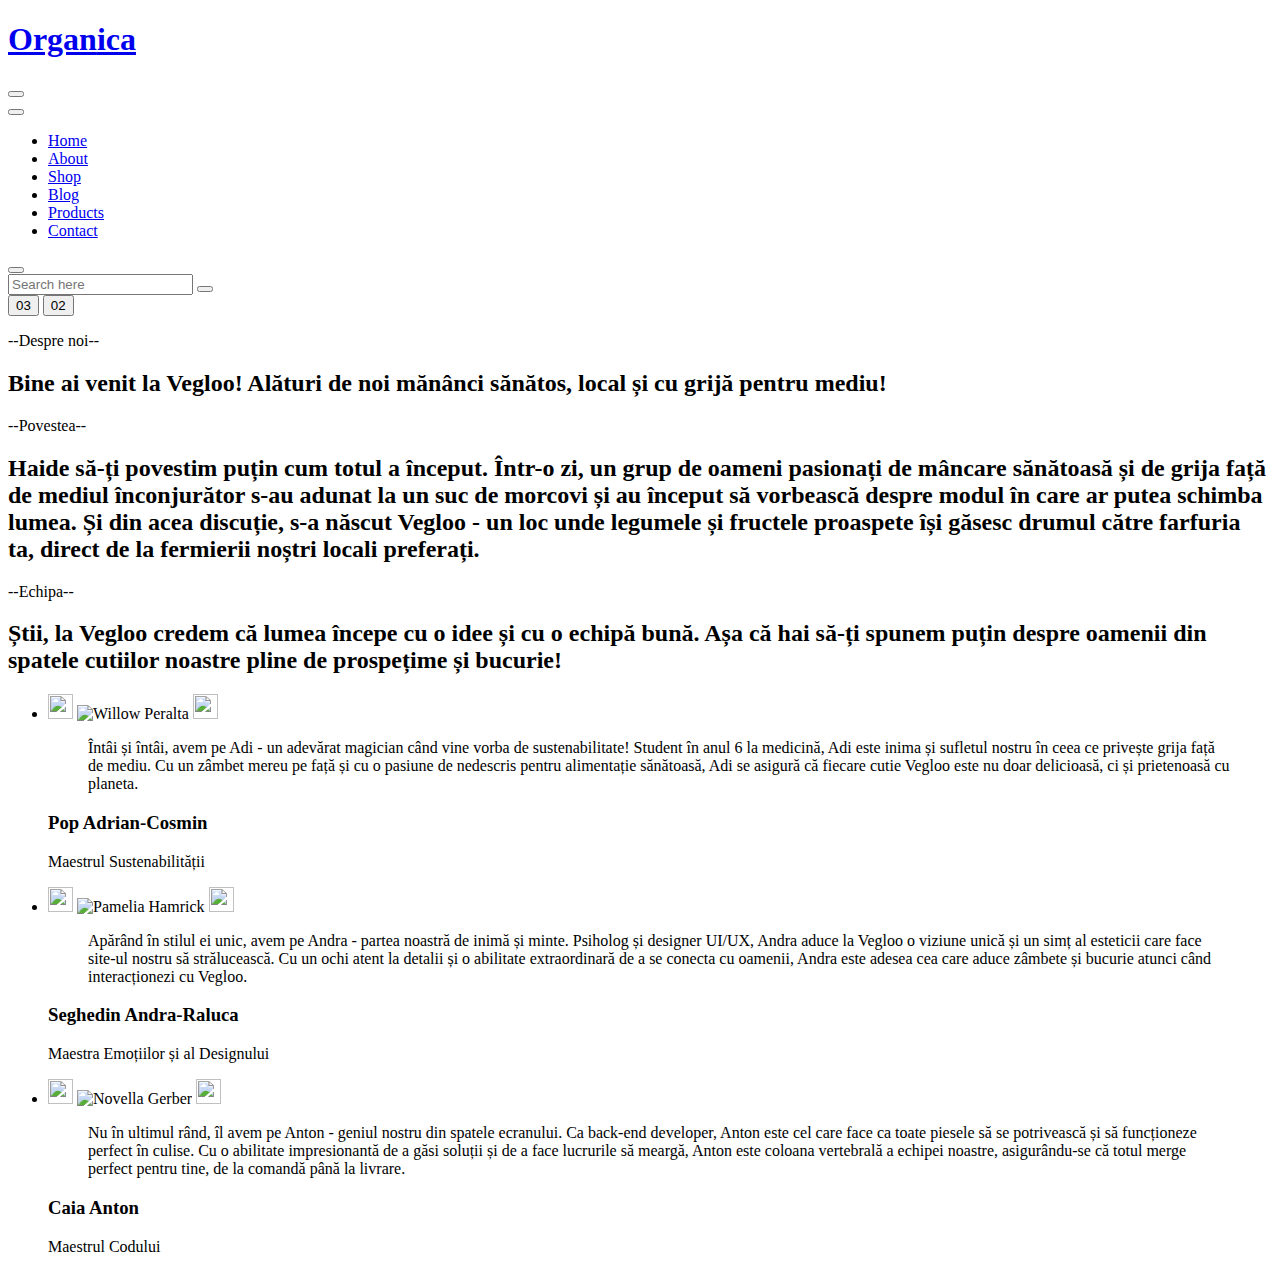
==== about.html @ 93d00fba "as" ====
<!DOCTYPE html>
<html lang="en">

<head>
    <meta charset="UTF-8">
    <meta http-equiv="X-UA-Compatible" content="IE=edge">
    <meta name="viewport" content="width=device-width, initial-scale=1.0">
    <title>Vegloo - Quality organic fruit & vegetables.</title>

    <!--
      - favicon
    -->
    <link rel="shortcut icon" href="./favicon.svg" type="image/svg+xml">

    <!--
      - custom css link
    -->
    <link rel="stylesheet" href="./assets/css/main.css">
    <link rel="stylesheet" href="./assets/css/home.css">

    <!--
      - google font link
    -->
    <link rel="preconnect" href="https://fonts.googleapis.com">
    <link rel="preconnect" href="https://fonts.gstatic.com" crossorigin>
    <link
            href="https://fonts.googleapis.com/css2?family=Playfair+Display:ital,wght@0,400;0,700;1,400;1,700&family=Roboto:wght@400;500;700&display=swap"
            rel="stylesheet">
</head>

<body id="top">

<!--
  - #HEADER
-->

<header class="header" data-header>

    <div class="nav-wrapper">
        <div class="container">

            <h1 class="h1">
                <a href="./index.html" class="logo">Organ<span class="span">ica</span></a>
            </h1>

            <button class="nav-open-btn" aria-label="Open Menu" data-nav-open-btn>
                <ion-icon name="menu-outline"></ion-icon>
            </button>

            <nav class="navbar" data-navbar>

                <button class="nav-close-btn" aria-label="Close Menu" data-nav-close-btn>
                    <ion-icon name="close-outline"></ion-icon>
                </button>

                <ul class="navbar-list">

                    <li>
                        <a href="./index.html" class="navbar-link">Home</a>
                    </li>

                    <li>
                        <a href="./about.html" class="navbar-link">About</a>
                    </li>

                    <li>
                        <a href="./shop.html" class="navbar-link">Shop</a>
                    </li>

                    <li>
                        <a href="./blog.html" class="navbar-link">Blog</a>
                    </li>

                    <li>
                        <a href="./shop.html" class="navbar-link">Products</a>
                    </li>

                    <li>
                        <a href="./contact.html" class="navbar-link">Contact</a>
                    </li>

                </ul>

            </nav>

            <div class="header-action">

                <div class="search-wrapper" data-search-wrapper>

                    <button class="header-action-btn" aria-label="Toggle search" data-search-btn>
                        <ion-icon name="search-outline" class="search-icon"></ion-icon>
                        <ion-icon name="close-outline" class="close-icon"></ion-icon>
                    </button>

                    <div class="input-wrapper">
                        <input type="search" name="search" placeholder="Search here" class="search-input">

                        <button class="search-submit" aria-label="Submit search">
                            <ion-icon name="search-outline"></ion-icon>
                        </button>
                    </div>

                </div>

                <button class="header-action-btn" aria-label="Open whishlist" data-panel-btn="whishlist">
                    <ion-icon name="heart-outline"></ion-icon>

                    <data class="btn-badge" value="3">03</data>
                </button>

                <button class="header-action-btn" aria-label="Open shopping cart" data-panel-btn="cart">
                    <ion-icon name="basket-outline"></ion-icon>

                    <data class="btn-badge" value="2">02</data>
                </button>

            </div>

        </div>
    </div>

</header>

<p class="section-subtitle"> --Despre noi-- </p>

<h2 class="h3 section-title">Bine ai venit la Vegloo! Alături de noi mănânci sănătos, local și cu grijă pentru mediu!</h2>


<p class="section-subtitle"> --Povestea-- </p>

<h2 class="h3 section-title">Haide să-ți povestim puțin cum totul a început. Într-o zi, un grup de oameni pasionați de mâncare sănătoasă și de grija față de mediul înconjurător s-au adunat la un suc de
    morcovi și au început să vorbească despre modul în care ar putea schimba lumea. Și din acea discuție, s-a născut Vegloo - un loc unde legumele și fructele proaspete își
    găsesc drumul către farfuria ta, direct de la fermierii noștri locali preferați.
</h2>


<p class="section-subtitle"> --Echipa-- </p>

<h2 class="h3 section-title">Știi, la Vegloo credem că lumea începe cu o idee și cu o echipă bună. Așa că hai să-ți spunem puțin despre oamenii din spatele cutiilor noastre pline de prospețime și
    bucurie!
</h2>

<section class="section testimonials">
    <div class="container">

        <ul class="has-scrollbar">

            <li class="testi-item">
                <div class="testi-card">

                    <div class="card-header">

                        <img src="./assets/images/quote-left.png" width="25" height="25" aria-hidden="true" alt="">

                        <img src="./assets/images/testimonial-1.jpg" width="90" height="90" loading="lazy"
                             alt="Willow Peralta" class="card-avatar">

                        <img src="./assets/images/quote-right.png" width="25" height="25" aria-hidden="true" alt="">

                    </div>

                    <div class="rating-wrapper">
                        <ion-icon name="star"></ion-icon>
                        <ion-icon name="star"></ion-icon>
                        <ion-icon name="star"></ion-icon>
                        <ion-icon name="star"></ion-icon>
                        <ion-icon name="star"></ion-icon>
                    </div>

                    <blockquote class="card-text">
                        Întâi și întâi, avem pe Adi - un adevărat magician când vine vorba de sustenabilitate! Student în anul 6 la medicină, Adi este inima și sufletul nostru în ceea ce privește grija
                        față de mediu. Cu un zâmbet mereu pe față și cu o pasiune de nedescris pentru alimentație sănătoasă, Adi se asigură că fiecare cutie Vegloo este nu doar delicioasă, ci și
                        prietenoasă cu planeta.
                    </blockquote>

                    <h3 class="card-title">Pop Adrian-Cosmin</h3>

                    <p class="card-subtitle">Maestrul Sustenabilității</p>

                </div>
            </li>

            <li class="testi-item">
                <div class="testi-card">

                    <div class="card-header">

                        <img src="./assets/images/quote-left.png" width="25" height="25" aria-hidden="true" alt="">

                        <img src="./assets/images/testimonial-2.jpg" width="90" height="90" loading="lazy"
                             alt="Pamelia Hamrick" class="card-avatar">

                        <img src="./assets/images/quote-right.png" width="25" height="25" aria-hidden="true" alt="">

                    </div>

                    <div class="rating-wrapper">
                        <ion-icon name="star"></ion-icon>
                        <ion-icon name="star"></ion-icon>
                        <ion-icon name="star"></ion-icon>
                        <ion-icon name="star"></ion-icon>
                        <ion-icon name="star"></ion-icon>
                    </div>

                    <blockquote class="card-text">
                        Apărând în stilul ei unic, avem pe Andra - partea noastră de inimă și minte. Psiholog și designer UI/UX, Andra aduce la Vegloo o viziune unică și un simț al esteticii care face
                        site-ul nostru să strălucească. Cu un ochi atent la detalii și o abilitate extraordinară de a se conecta cu oamenii, Andra este adesea cea care aduce zâmbete și bucurie atunci
                        când interacționezi cu Vegloo.
                    </blockquote>

                    <h3 class="card-title">Seghedin Andra-Raluca</h3>

                    <p class="card-subtitle">Maestra Emoțiilor și al Designului</p>

                </div>
            </li>

            <li class="testi-item">
                <div class="testi-card">

                    <div class="card-header">

                        <img src="./assets/images/quote-left.png" width="25" height="25" aria-hidden="true" alt="">

                        <img src="./assets/images/testimonial-3.jpg" width="90" height="90" loading="lazy"
                             alt="Novella Gerber" class="card-avatar">

                        <img src="./assets/images/quote-right.png" width="25" height="25" aria-hidden="true" alt="">

                    </div>

                    <div class="rating-wrapper">
                        <ion-icon name="star"></ion-icon>
                        <ion-icon name="star"></ion-icon>
                        <ion-icon name="star"></ion-icon>
                        <ion-icon name="star"></ion-icon>
                        <ion-icon name="star"></ion-icon>
                    </div>

                    <blockquote class="card-text">
                        Nu în ultimul rând, îl avem pe Anton - geniul nostru din spatele ecranului. Ca back-end developer, Anton este cel care face ca toate piesele să se potrivească și să funcționeze
                        perfect în culise. Cu o abilitate impresionantă de a găsi soluții și de a face lucrurile să meargă, Anton este coloana vertebrală a echipei noastre, asigurându-se că totul merge
                        perfect pentru tine, de la comandă până la livrare.
                    </blockquote>

                    <h3 class="card-title">Caia Anton</h3>

                    <p class="card-subtitle">Maestrul Codului</p>

                </div>
            </li>

        </ul>

    </div>
</section>

</body>

</html>
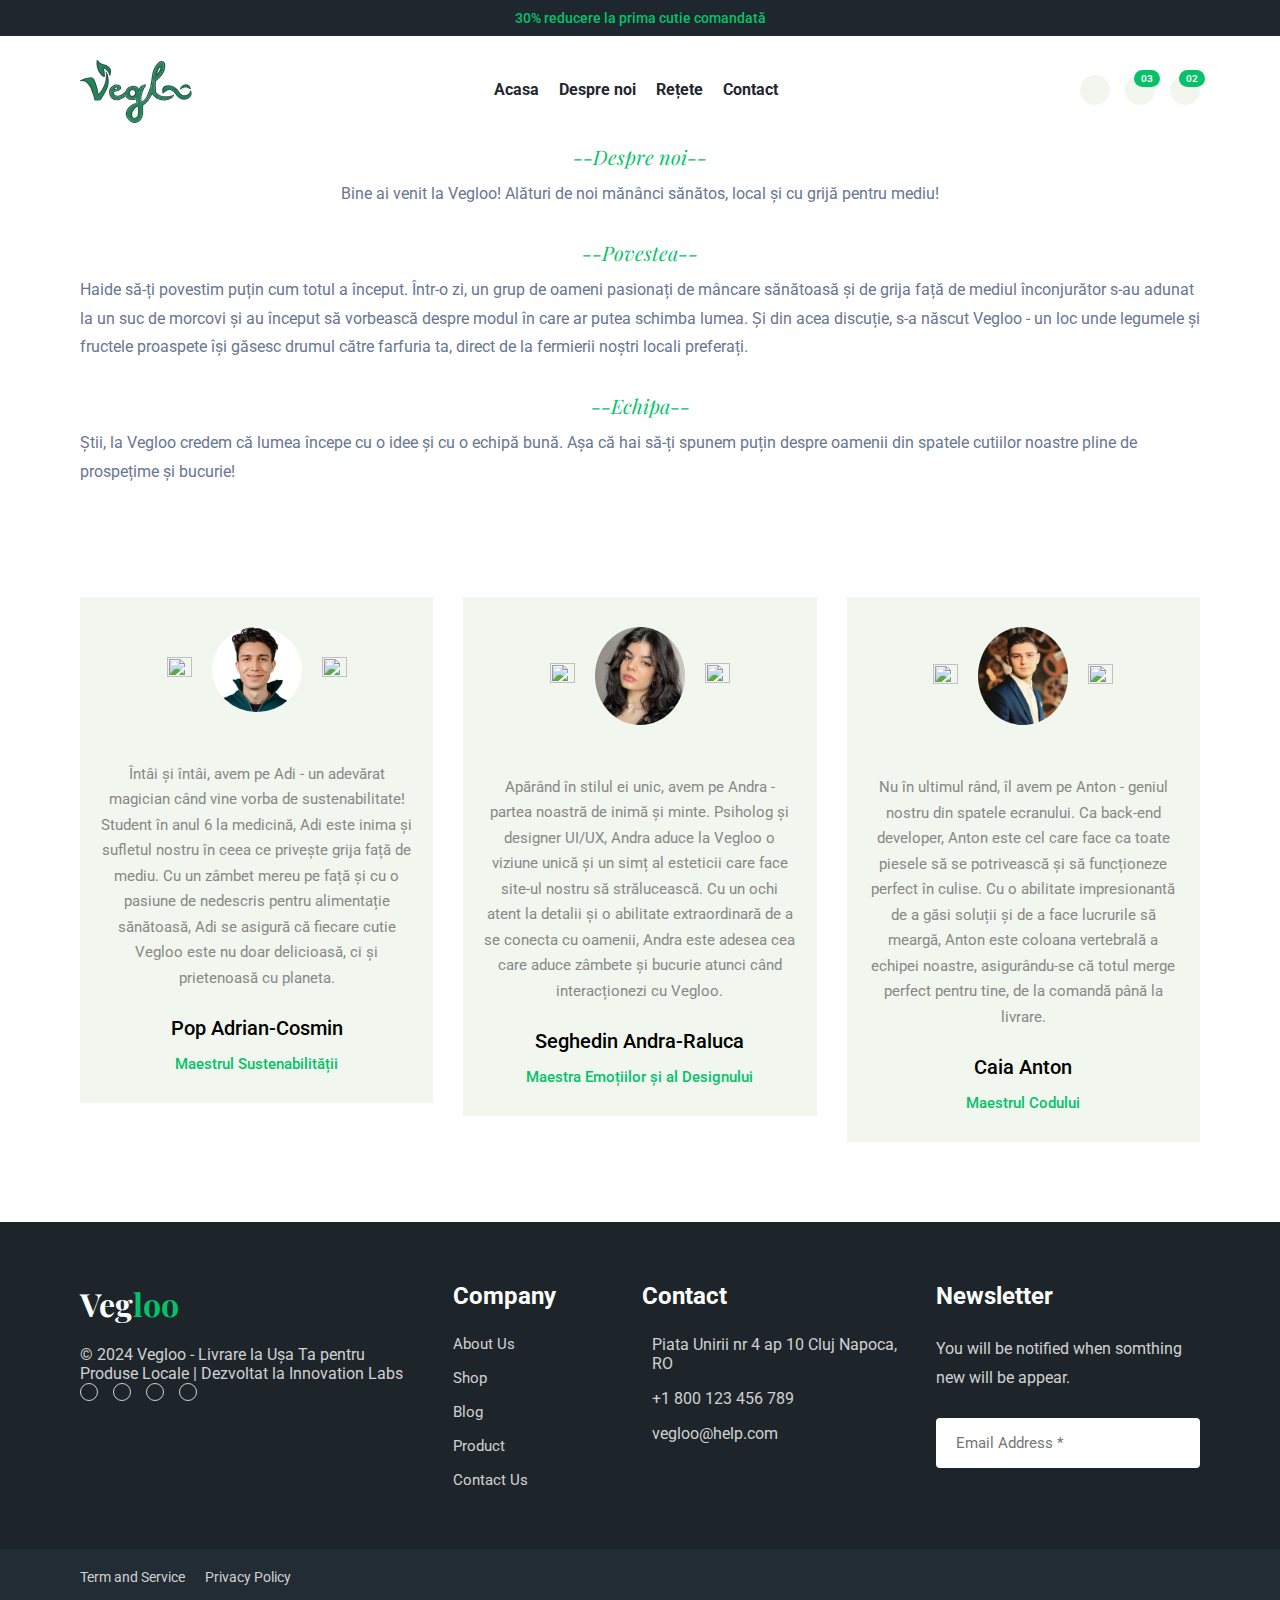
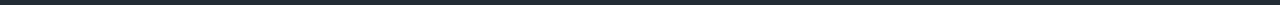
==== commit aad58c83: "as" ====
--- a/about.html
+++ b/about.html
@@ -17,6 +17,8 @@
     -->
     <link rel="stylesheet" href="./assets/css/main.css">
     <link rel="stylesheet" href="./assets/css/home.css">
+    <link rel="stylesheet" href="./assets/css/about.css">
+
 
     <!--
       - google font link
@@ -35,12 +37,19 @@
 -->
 
 <header class="header" data-header>
+    <div class="top-bar">
+        <div class="container">
+          <p>30% reducere la prima cutie comandată</p>
+        </div>
+    </div>
 
     <div class="nav-wrapper">
         <div class="container">
 
             <h1 class="h1">
-                <a href="./index.html" class="logo">Organ<span class="span">ica</span></a>
+                <a href="./index.html" class="logo">
+                  <img src="assets/images/logo.svg" alt="logo">
+                </a>
             </h1>
 
             <button class="nav-open-btn" aria-label="Open Menu" data-nav-open-btn>
@@ -56,23 +65,15 @@
                 <ul class="navbar-list">
 
                     <li>
-                        <a href="./index.html" class="navbar-link">Home</a>
+                        <a href="./index.html" class="navbar-link">Acasa</a>
                     </li>
 
                     <li>
-                        <a href="./about.html" class="navbar-link">About</a>
+                        <a href="./about.html" class="navbar-link">Despre noi</a>
                     </li>
 
                     <li>
-                        <a href="./shop.html" class="navbar-link">Shop</a>
-                    </li>
-
-                    <li>
-                        <a href="./blog.html" class="navbar-link">Blog</a>
-                    </li>
-
-                    <li>
-                        <a href="./shop.html" class="navbar-link">Products</a>
+                        <a href="./blog.html" class="navbar-link">Rețete</a>
                     </li>
 
                     <li>
@@ -120,25 +121,27 @@
     </div>
 
 </header>
-
-<p class="section-subtitle"> --Despre noi-- </p>
-
-<h2 class="h3 section-title">Bine ai venit la Vegloo! Alături de noi mănânci sănătos, local și cu grijă pentru mediu!</h2>
-
-
-<p class="section-subtitle"> --Povestea-- </p>
-
-<h2 class="h3 section-title">Haide să-ți povestim puțin cum totul a început. Într-o zi, un grup de oameni pasionați de mâncare sănătoasă și de grija față de mediul înconjurător s-au adunat la un suc de
-    morcovi și au început să vorbească despre modul în care ar putea schimba lumea. Și din acea discuție, s-a născut Vegloo - un loc unde legumele și fructele proaspete își
-    găsesc drumul către farfuria ta, direct de la fermierii noștri locali preferați.
-</h2>
-
-
-<p class="section-subtitle"> --Echipa-- </p>
-
-<h2 class="h3 section-title">Știi, la Vegloo credem că lumea începe cu o idee și cu o echipă bună. Așa că hai să-ți spunem puțin despre oamenii din spatele cutiilor noastre pline de prospețime și
-    bucurie!
-</h2>
+<div class="container">
+    <p class="section-subtitle"> --Despre noi-- </p>
+    <div class="section-container">
+    <p class="description-text">Bine ai venit la Vegloo! Alături de noi mănânci sănătos, local și cu grijă pentru mediu!</p>
+    </div>
+
+    <p class="section-subtitle"> --Povestea-- </p>
+    <div class="section-container">
+    <p class="description-text">Haide să-ți povestim puțin cum totul a început. Într-o zi, un grup de oameni pasionați de mâncare sănătoasă și de grija față de mediul înconjurător s-au adunat la un suc de
+        morcovi și au început să vorbească despre modul în care ar putea schimba lumea. Și din acea discuție, s-a născut Vegloo - un loc unde legumele și fructele proaspete își
+        găsesc drumul către farfuria ta, direct de la fermierii noștri locali preferați.
+    </p>
+    </div>
+
+    <p class="section-subtitle"> --Echipa-- </p>
+    <div class="section-container">
+    <p class="description-text">Știi, la Vegloo credem că lumea începe cu o idee și cu o echipă bună. Așa că hai să-ți spunem puțin despre oamenii din spatele cutiilor noastre pline de prospețime și
+        bucurie!
+    </p>
+    </div>
+</div>
 
 <section class="section testimonials">
     <div class="container">
@@ -152,7 +155,7 @@
 
                         <img src="./assets/images/quote-left.png" width="25" height="25" aria-hidden="true" alt="">
 
-                        <img src="./assets/images/testimonial-1.jpg" width="90" height="90" loading="lazy"
+                        <img src="./assets/images/adi.png" width="90" height="90" loading="lazy"
                              alt="Willow Peralta" class="card-avatar">
 
                         <img src="./assets/images/quote-right.png" width="25" height="25" aria-hidden="true" alt="">
@@ -187,7 +190,7 @@
 
                         <img src="./assets/images/quote-left.png" width="25" height="25" aria-hidden="true" alt="">
 
-                        <img src="./assets/images/testimonial-2.jpg" width="90" height="90" loading="lazy"
+                        <img src="./assets/images/andra.png" width="90" height="90" loading="lazy"
                              alt="Pamelia Hamrick" class="card-avatar">
 
                         <img src="./assets/images/quote-right.png" width="25" height="25" aria-hidden="true" alt="">
@@ -222,7 +225,7 @@
 
                         <img src="./assets/images/quote-left.png" width="25" height="25" aria-hidden="true" alt="">
 
-                        <img src="./assets/images/testimonial-3.jpg" width="90" height="90" loading="lazy"
+                        <img src="./assets/images/toni.png" width="90" height="90" loading="lazy"
                              alt="Novella Gerber" class="card-avatar">
 
                         <img src="./assets/images/quote-right.png" width="25" height="25" aria-hidden="true" alt="">
@@ -256,5 +259,150 @@
 </section>
 
 </body>
+<footer class="footer">
+
+    <div class="footer-top">
+      <div class="container">
+
+        <div class="footer-brand">
+
+          <a href="./index.html" class="logo">Veg<span class="span">loo</span></a>
+
+          <p class="footer-text">
+            <p>&copy; 2024 Vegloo - Livrare la Ușa Ta pentru Produse Locale | Dezvoltat la Innovation Labs</p>
+          </p>
+
+          <ul class="social-list">
+
+            <li>
+              <a href="#" class="social-link">
+                <ion-icon name="logo-facebook"></ion-icon>
+              </a>
+            </li>
+
+            <li>
+              <a href="#" class="social-link">
+                <ion-icon name="logo-twitter"></ion-icon>
+              </a>
+            </li>
+
+            <li>
+              <a href="#" class="social-link">
+                <ion-icon name="logo-skype"></ion-icon>
+              </a>
+            </li>
+
+            <li>
+              <a href="#" class="social-link">
+                <ion-icon name="logo-linkedin"></ion-icon>
+              </a>
+            </li>
+
+          </ul>
+
+        </div>
+
+        <ul class="footer-list">
+
+          <li>
+            <p class="footer-list-title">Company</p>
+          </li>
+
+          <li>
+            <a href="./about.html" class="footer-link">About Us</a>
+          </li>
+
+          <li>
+            <a href="./shop.html" class="footer-link">Shop</a>
+          </li>
+
+          <li>
+            <a href="./blog.html" class="footer-link">Blog</a>
+          </li>
+
+          <li>
+            <a href="./shop.html" class="footer-link">Product</a>
+          </li>
+
+          <li>
+            <a href="./contact.html" class="footer-link">Contact Us</a>
+          </li>
+
+        </ul>
+
+        <ul class="footer-list">
+
+          <li>
+            <p class="footer-list-title">Contact</p>
+          </li>
+
+          <li class="footer-item">
+            <div class="contact-icon">
+              <ion-icon name="location-outline"></ion-icon>
+            </div>
+
+            <address class="contact-link">
+              Piata Unirii nr 4 ap 10 Cluj Napoca, RO
+            </address>
+          </li>
+
+          <li class="footer-item">
+            <div class="contact-icon">
+              <ion-icon name="call-outline"></ion-icon>
+            </div>
+
+            <a href="tel:+1800123456789" class="contact-link">+1 800 123 456 789</a>
+          </li>
+
+          <li class="footer-item">
+            <div class="contact-icon">
+              <ion-icon name="mail-outline"></ion-icon>
+            </div>
+
+            <a href="mailto:Vegloo@help.com" class="contact-link">vegloo@help.com</a>
+          </li>
+
+        </ul>
+
+        <div class="footer-list">
+
+          <p class="footer-list-title">Newsletter</p>
+
+          <p class="newsletter-text">
+            You will be notified when somthing new will be appear.
+          </p>
+
+          <form action="" class="footer-form">
+            <input type="email" name="email" placeholder="Email Address *" required class="footer-input">
+
+            <button type="submit" class="footer-form-btn" aria-label="Submit">
+              <ion-icon name="mail-outline"></ion-icon>
+            </button>
+          </form>
+
+        </div>
+
+      </div>
+    </div>
+
+    <div class="footer-bottom">
+      <div class="container">
+
+        <ul class="footer-bottom-list">
+
+          <li>
+            <a href="#" class="footer-bottom-link">Term and Service</a>
+          </li>
+
+          <li>
+            <a href="#" class="footer-bottom-link">Privacy Policy</a>
+          </li>
+
+        </ul>
+
+      </div>
+    </div>
+
+  </footer>
 
 </html>--- a/assets/css/main.css
+++ b/assets/css/main.css
@@ -0,0 +1,1087 @@
+/*-----------------------------------*\
+  #main.css
+\*-----------------------------------*/
+
+/**
+ * copyright 2022 Vegloo
+ */
+
+
+
+
+
+/*-----------------------------------*\
+  #CUSTOM PROPERTY
+\*-----------------------------------*/
+
+:root {
+
+  /**
+   * colors
+   */
+
+  --charleston-green: hsl(206, 20%, 14%);
+  --battleship-gray: hsl(0, 0%, 53%);
+  --shamrock-green: hsl(152, 95%, 31%);
+  --russian-violet: hsl(245, 97%, 13%);
+  --yellow-orange: hsl(36, 100%, 50%);
+  --green-pigment: hsl(152, 95%, 33%);
+  --roman-silver: hsl(223, 6%, 55%);
+  --sonic-silver: hsl(0, 0%, 45%);
+  --eerie-black: hsl(210, 11%, 15%);
+  --space-cadet: hsl(222, 36%, 22%);
+  --light-gray: hsl(0, 0%, 82%);
+  --mint-cream: hsl(96, 36%, 95%);
+  --gunmetal-1: hsl(207, 21%, 17%);
+  --gunmetal-2: hsl(206, 21%, 15%);
+  --black_90: hsla(0, 0%, 0%, 0.9);
+  --black_50: hsla(0, 0%, 0%, 0.5);
+  --black_25: hsla(0, 0%, 0%, 0.25);
+  --white_50: hsla(0, 0%, 100%, 0.50);
+  --white_25: hsla(0, 0%, 100%, 0.25);
+  --white_10: hsla(0, 0%, 100%, 0.1);
+  --platinum: hsl(0, 0%, 92%);
+  --cultured: hsl(0, 0%, 94%);
+  --emerald: hsl(152, 95%, 39%);
+  --emerald_70: hsla(152, 95%, 39%, 0.7);
+  --white: hsl(0, 0%, 100%);
+  --black: hsl(0, 0%, 0%);
+  --onyx: hsl(0, 0%, 27%);
+  --jet: hsl(0, 0%, 20%);
+  --russian-violet_65: hsla(245, 97%, 13%, 0.65);
+  --rhythm: hsl(220, 17%, 49%);
+  --spanish-gray: hsl(156, 3%, 61%);
+
+  /**
+   * typography
+   */
+
+  --ff-playfair-display: 'Playfair Display', serif;
+  --ff-roboto: 'Roboto', sans-serif;
+
+  --fs-1: 3rem;
+  --fs-2: 2.4rem;
+  --fs-3: 2rem;
+  --fs-4: 1.8rem;
+  --fs-5: 1.7rem;
+  --fs-6: 1.5rem;
+  --fs-7: 1.4rem;
+  --fs-8: 1.3rem;
+  --fs-9: 1rem;
+
+  --fw-400: 400;
+  --fw-500: 500;
+  --fw-600: 600;
+  --fw-700: 700;
+
+  /**
+   * spacing
+   */
+
+  --section-padding: 80px;
+
+  /**
+   * radius
+   */
+
+  --radius-4: 4px;
+  --radius-6: 6px;
+
+  /**
+   * shadow
+   */
+
+  --shadow-1: 0 12px 25px -8px hsla(0, 0%, 0%, 0.2);
+  --shadow-2: -12px 0 25px -8px hsla(0, 0%, 0%, 0.2);
+  --shadow-3: 12px 0 25px -8px hsla(0, 0%, 0%, 0.2);
+
+  /**
+   * transition
+   */
+
+  --transition-1: 0.05s ease;
+  --transition-2: 0.25s ease;
+  --cubic-in: cubic-bezier(0.51, 0.03, 0.64, 0.28);
+  --cubic-out: cubic-bezier(0.33, 0.85, 0.4, 0.96);
+
+}
+
+
+
+
+
+/*-----------------------------------*\
+  #RESET
+\*-----------------------------------*/
+
+*,
+*::before,
+*::after {
+  margin: 0;
+  padding: 0;
+  box-sizing: border-box;
+}
+
+li { list-style: none; }
+
+a {
+  text-decoration: none;
+  color: inherit;
+}
+
+a,
+img,
+span,
+input,
+label,
+button,
+ion-icon { display: block; }
+
+img { height: auto; }
+
+input,
+button {
+  background: none;
+  border: none;
+  font: inherit;
+}
+
+input { width: 100%; }
+
+button { cursor: pointer; }
+
+ion-icon { pointer-events: none; }
+
+address { font-style: normal; }
+
+:focus-visible { outline-offset: 4px; }
+
+::selection {
+  background-color: var(--black_50);
+  color: var(--white);
+}
+
+html {
+  font-size: 10px;
+  font-family: var(--ff-roboto);
+  scroll-behavior: smooth;
+}
+
+body {
+  font-size: 1.6rem;
+  background-color: var(--white);
+}
+
+
+
+
+
+/*-----------------------------------*\
+  #REUSED STYLE
+\*-----------------------------------*/
+
+.container { padding-inline: 15px; }
+
+.btn {
+  background-color: var(--bg-color, var(--emerald));
+  color: var(--color, var(--white));
+  display: flex;
+  align-items: center;
+  gap: 8px;
+  width: max-content;
+  font-size: var(--fs, var(--fs-7));
+  font-weight: var(--fw, var(--fw-500));
+  padding: var(--padding, 15px 20px);
+  border-radius: 50px;
+  transition: var(--transition-2);
+}
+
+.btn ion-icon { font-size: 1.6rem; }
+
+.btn-primary:is(:hover, :focus) { --bg-color: var(--green-pigment); }
+
+.section { padding-block: var(--section-padding); }
+
+.h2 {
+  font-size: var(--fs-1);
+  font-weight: var(--fw-500);
+  color: var(--russian-violet);
+}
+
+.h3 {
+  font-family: var(--ff-playfair-display);
+  font-size: var(--fs-4);
+}
+
+.w-100 { width: 100%; }
+
+.has-scrollbar {
+  display: flex;
+  overflow-x: auto;
+  padding-block-end: 30px;
+  margin-block-end: -30px;
+  scroll-snap-type: inline mandatory;
+}
+
+.has-scrollbar::-webkit-scrollbar { height: 10px; }
+
+.has-scrollbar::-webkit-scrollbar-thumb {
+  background-color: transparent;
+  border-radius: 15px;
+}
+
+.has-scrollbar:hover::-webkit-scrollbar-thumb { background-color: var(--black_25); }
+
+.section-subtitle {
+  color: var(--emerald);
+  font-family: var(--ff-playfair-display);
+  font-size: var(--fs-3);
+  font-style: italic;
+  margin-block-end: 10px;
+}
+
+.section-subtitle,
+.section-title { text-align: center; }
+
+.grid-list {
+  display: grid;
+  gap: 30px;
+}
+
+.rating-wrapper {
+  color: var(--yellow-orange);
+  display: flex;
+  justify-content: var(--justify-content, center);
+  gap: 2px;
+  font-size: 1.4rem;
+}
+
+.product-card {
+  background-color: var(--mint-cream);
+  padding: 30px 20px;
+  text-align: center;
+  outline: 2px solid transparent;
+  transition: var(--transition-2);
+}
+
+.product-card:is(:hover, :focus-within) { outline-color: var(--emerald); }
+
+.product-card .card-banner {
+  position: relative;
+  max-width: max-content;
+  margin-inline: auto;
+  margin-block-end: 20px;
+}
+
+.product-card .card-banner img { transition: var(--transition-2); }
+
+.product-card:is(:hover, :focus-within) .card-banner img { opacity: 0.6; }
+
+.product-card .btn-wrapper {
+  position: absolute;
+  top: 50%;
+  left: 50%;
+  transform: translate(-50%, -50%);
+  display: flex;
+  align-items: center;
+  gap: 10px;
+}
+
+.product-card .product-btn {
+  position: relative;
+  background-color: var(--emerald);
+  font-size: var(--fs, 2rem);
+  color: var(--white);
+  padding: var(--padding, 12px);
+  border-radius: 50%;
+  opacity: 0;
+  transition: var(--transition-2);
+}
+
+.product-card .product-btn ion-icon { --ionicon-stroke-width: 50px; }
+
+.tooltip {
+  position: absolute;
+  bottom: calc(100% + 10px);
+  left: 50%;
+  transform: translateX(-50%);
+  background-color: var(--black_90);
+  border-radius: var(--radius-4);
+  font-size: var(--fs-7);
+  min-width: max-content;
+  padding: 4px 12px;
+  pointer-events: none;
+  opacity: var(--opacity, 0);
+  transition: var(--transition-2);
+}
+
+.tooltip::after {
+  content: "";
+  position: absolute;
+  top: 20px;
+  left: 50%;
+  transform: translateX(-50%) rotate(45deg);
+  border: 5px solid transparent;
+  border-bottom-color: var(--black_90);
+  border-right-color: var(--black_90);
+}
+
+.product-card:is(:hover, :focus-within) .product-btn { opacity: 1; }
+
+.product-card .product-btn:is(:hover, :focus) { background-color: var(--gunmetal-2); }
+
+.product-card .product-btn:is(:hover, :focus) .tooltip { --opacity: 1; }
+
+.product-card .rating-wrapper { margin-block-end: 10px; }
+
+.product-card .card-title {
+  color: var(--russian-violet);
+  font-size: var(--fs-4);
+  font-weight: var(--fw-500);
+  margin-block-end: 10px;
+}
+
+.product-card .card-title > a { transition: var(--transition-2); }
+
+.product-card .card-title > a:is(:hover, :focus) { color: var(--emerald); }
+
+.product-card .price-wrapper {
+  font-size: var(--fs-6);
+  margin-block-end: 15px;
+}
+
+.product-card .price-wrapper .del { color: var(--battleship-gray); }
+
+.product-card .price-wrapper .price {
+  color: var(--emerald);
+  margin-inline-start: 5px;
+}
+
+.product-card .btn {
+  margin-inline: auto;
+  --padding: 12px 18px;
+}
+
+
+
+
+
+/*-----------------------------------*\
+  #HEADER
+\*-----------------------------------*/
+
+.top-bar {
+  background-color: var(--gunmetal-2);
+  color: var(--emerald);
+  font-size: var(--fs-7);
+  font-weight: var(--fw-500);
+  text-align: center;
+  padding-block: 10px;
+}
+
+.logo {
+  color: var(--gunmetal-2);
+  font-family: var(--ff-playfair-display);
+  font-size: 3rem;
+}
+
+.logo .span {
+  display: inline-block;
+  color: var(--emerald);
+}
+
+.nav-wrapper .logo { text-align: center; }
+
+.nav-wrapper .container {
+  display: flex;
+  flex-wrap: wrap;
+  justify-content: space-between;
+  align-items: center;
+  row-gap: 20px;
+  padding-inline: 10%;
+  padding-block: 20px;
+}
+
+.nav-wrapper .h1 { min-width: 100%; }
+
+.header-action {
+  display: flex;
+  min-width: 70%;
+  justify-content: space-between;
+  align-items: center;
+}
+
+.nav-open-btn {
+  background-color: var(--emerald);
+  color: var(--white);
+  font-size: 2.8rem;
+  padding: 6px;
+  border-radius: var(--radius-4);
+  transition: var(--transition-1);
+}
+
+.nav-open-btn:is(:hover, :focus) { background-color: var(--green-pigment); }
+
+.header-action-btn {
+  position: relative;
+  background-color: var(--mint-cream);
+  color: var(--space-cadet);
+  font-size: 2rem;
+  padding: 10px;
+  border-radius: 50%;
+}
+
+.header-action-btn:is(:hover, :focus):not(:focus-visible) {
+  outline: 2px solid var(--emerald);
+}
+
+.btn-badge {
+  position: absolute;
+  background-color: var(--emerald);
+  color: var(--white);
+  font-size: var(--fs-9);
+  font-weight: var(--fw-600);
+  padding: 3px 7px;
+  border-radius: 50px;
+  top: -5px;
+  right: -5px;
+}
+
+.search-wrapper { position: relative; }
+
+.search-wrapper.active .search-icon,
+.search-wrapper .close-icon { display: none; }
+
+.search-wrapper .search-icon,
+.search-wrapper.active .close-icon { display: block; }
+
+.input-wrapper {
+  position: absolute;
+  background-color: var(--white);
+  top: calc(100% + 25px);
+  left: 0;
+  width: 260px;
+  transform: translateX(var(--translateX, -85px)) scale(var(--scale, 0.5));
+  box-shadow: var(--shadow-1);
+  padding: 20px;
+  border-radius: var(--radius-4);
+  visibility: hidden;
+  opacity: 0;
+  transition: 0.15s var(--cubic-in);
+}
+
+.search-wrapper.active .input-wrapper {
+  visibility: visible;
+  opacity: 1;
+  --scale: 1;
+  transition: 0.35s var(--cubic-out);
+}
+
+.search-input {
+  color: var(--eerie-black);
+  font-size: var(--fs-6);
+  border: 1px solid var(--platinum);
+  padding: 15px;
+  padding-inline-end: 40px;
+  outline: none;
+}
+
+.search-input::-webkit-search-cancel-button { display: none; }
+
+.search-input:focus { border-color: var(--emerald); }
+
+.search-submit {
+  color: var(--space-cadet);
+  font-size: 2rem;
+  position: absolute;
+  top: 50%;
+  transform: translateY(-50%);
+  right: 33px;
+}
+
+.navbar {
+  background-color: var(--gunmetal-1);
+  position: fixed;
+  top: 0;
+  left: -300px;
+  max-width: 300px;
+  width: 100%;
+  min-height: 100%;
+  padding: 100px 13px 30px;
+  box-shadow: var(--shadow-3);
+  z-index: 2;
+  visibility: hidden;
+  transition: 0.25s var(--cubic-in);
+}
+
+.navbar.active {
+  transform: translateX(300px);
+  visibility: visible;
+  transition: 0.5s var(--cubic-out);
+}
+
+.nav-close-btn {
+  color: var(--white_50);
+  font-size: 2.8rem;
+  border: 1px solid;
+  padding: 5px;
+  position: absolute;
+  top: 30px;
+  right: 30px;
+  transition: var(--transition-1);
+}
+
+.nav-close-btn:is(:hover, :focus) { color: var(--white); }
+
+.navbar-link {
+  color: var(--white);
+  font-size: var(--fs-6);
+  font-weight: var(--fw-700);
+  padding: 17px;
+  border-radius: var(--radius-4);
+}
+
+.navbar-link:is(:hover, :focus) { background-color: var(--white_10); }
+
+
+
+
+
+/*-----------------------------------*\
+  #ASIDE
+\*-----------------------------------*/
+
+.side-panel {
+  position: fixed;
+  top: 0;
+  right: -300px;
+  background-color: var(--white);
+  max-width: 300px;
+  width: 100%;
+  height: 100%;
+  padding: 100px 20px 25px;
+  display: flex;
+  flex-direction: column;
+  box-shadow: var(--shadow-2);
+  z-index: 6;
+  visibility: hidden;
+  transition: 0.25s var(--cubic-in);
+}
+
+.side-panel.active {
+  visibility: visible;
+  transform: translateX(-300px);
+  transition: 0.5s var(--cubic-out);
+}
+
+.panel-close-btn {
+  position: absolute;
+  top: 20px;
+  right: 15px;
+  background-color: var(--jet);
+  color: var(--white);
+  font-size: 2.6rem;
+  padding: 7px;
+  border-radius: var(--radius-4);
+}
+
+.panel-list { margin-block-end: auto; }
+
+.panel-item:not(:last-child) {
+  padding-block-end: 20px;
+  border-block-end: 1px solid var(--cultured);
+  margin-block-end: 20px;
+}
+
+.panel-card {
+  display: flex;
+  align-items: flex-start;
+  gap: 15px;
+}
+
+.panel-item .item-title {
+  color: var(--russian-violet);
+  font-size: var(--fs-7);
+  font-weight: var(--fw-700);
+  margin-block-end: 6px;
+}
+
+.panel-item .item-value {
+  color: var(--battleship-gray);
+  font-size: var(--fs-8);
+}
+
+.panel-item .item-close-btn {
+  margin-inline-start: auto;
+  color: var(--onyx);
+  font-size: 2.5rem;
+}
+
+.panel-item .item-close-btn ion-icon { --ionicon-stroke-width: 25px; }
+
+.side-panel .subtotal {
+  display: flex;
+  justify-content: space-between;
+  align-items: center;
+  margin-block-end: 30px;
+}
+
+.side-panel .subtotal-text {
+  color: var(--russian-violet);
+  font-weight: var(--fw-700);
+}
+
+.side-panel .subtotal-value {
+  color: var(--emerald);
+  font-size: var(--fs-3);
+  font-weight: var(--fw-700);
+}
+
+.panel-btn {
+  background-color: var(--emerald);
+  color: var(--white);
+  font-size: var(--fs-7);
+  text-align: center;
+  padding: 20px 15px;
+  border-radius: var(--radius-6);
+  transition: var(--transition-1);
+}
+
+.panel-btn:is(:hover, :focus) { background-color: var(--green-pigment); }
+
+
+
+
+
+/*-----------------------------------*\
+  #FOOTER
+\*-----------------------------------*/
+
+.footer {
+  background-image: url("../images/hero-left-bg.png"), url("../images/hero-right-bg.png");
+  background-color: var(--charleston-green);
+  background-repeat: no-repeat, no-repeat;
+  background-position: bottom left, top right;
+  color: var(--light-gray);
+}
+
+.footer-top { padding-block: 60px; }
+
+.footer-top .container {
+  display: grid;
+  gap: 60px;
+}
+
+.footer .logo {
+  font-size: 3.2rem;
+  color: var(--white);
+  font-weight: var(--fw-700);
+}
+
+.footer-text {
+  line-height: 2;
+  margin-block: 20px 15px;
+}
+
+.social-list {
+  display: flex;
+  gap: 15px;
+}
+
+.social-link {
+  border: 1px solid;
+  padding: 8px;
+  border-radius: 50%;
+  transition: var(--transition-1);
+}
+
+.social-link:is(:hover, :focus) { color: var(--emerald); }
+
+.footer-list-title {
+  color: var(--white);
+  font-size: var(--fs-2);
+  font-weight: var(--fw-700);
+  margin-block-end: 25px;
+}
+
+.footer-link {
+  font-size: var(--fs-6);
+  margin-block-start: 16px;
+  transition: var(--transition-1);
+}
+
+.footer-link:is(:hover, :focus) { color: var(--emerald); }
+
+.footer-item {
+  display: flex;
+  align-items: center;
+  gap: 10px;
+}
+
+.footer-item:not(:last-child) { margin-block-end: 16px; }
+
+.footer-item .contact-icon { font-size: 2.4rem; }
+
+.footer-top .newsletter-text {
+  line-height: 1.8;
+  margin-block-end: 25px;
+}
+
+.footer-form { position: relative; }
+
+.footer-input {
+  background-color: var(--white);
+  color: var(--battleship-gray);
+  font-size: var(--fs-6);
+  padding: 16px 20px;
+  padding-inline-end: 50px;
+  border-radius: var(--radius-4);
+}
+
+.footer-form-btn {
+  position: absolute;
+  top: 50%;
+  right: 15px;
+  transform: translateY(-50%);
+  color: var(--emerald);
+  font-size: 2.2rem;
+}
+
+.footer-bottom {
+  background-color: var(--gunmetal-1);
+  padding-block: 20px;
+  font-size: var(--fs-7);
+}
+
+.copyright {
+  text-align: center;
+  line-height: 1.7;
+  margin-block-end: 10px;
+}
+
+.copyright-link {
+  display: inline-block;
+  color: var(--emerald);
+}
+
+.footer-bottom-list {
+  display: flex;
+  justify-content: center;
+  gap: 20px;
+}
+
+
+
+
+
+/*-----------------------------------*\
+  #BACK TO TOP
+\*-----------------------------------*/
+
+.back-to-top {
+  position: fixed;
+  bottom: 10px;
+  right: 20px;
+  background-color: var(--emerald_70);
+  font-size: 2rem;
+  color: var(--white);
+  padding: 8px;
+  border-radius: 50%;
+  border: 2px solid var(--emerald);
+  opacity: 0;
+  visibility: hidden;
+  transition: var(--transition-2);
+  z-index: 1;
+}
+
+.back-to-top.active {
+  opacity: 1;
+  visibility: visible;
+  transform: translateY(-10px);
+}
+
+.back-to-top:is(:hover, :focus) { background-color: var(--emerald); }
+
+
+
+
+
+/*-----------------------------------*\
+  #BREADCUMB
+\*-----------------------------------*/
+
+.breadcumb-wrapper {
+  background-image: url(../images/breadcumb-bg.jpg);
+  background-repeat: no-repeat;
+  background-size: cover;
+  background-position: center;
+  background-color: var(--russian-violet_65);
+  background-blend-mode: darken;
+  text-align: center;
+  color: var(--white);
+  min-height: 250px;
+  display: grid;
+  place-content: center;
+  gap: 20px;
+}
+
+.page-title {
+  --fs-1: 3.5rem;
+  font-size: var(--fs-1);
+}
+
+.breadcumb-list {
+  display: flex;
+  justify-content: center;
+}
+
+.breadcumb-item {
+  font-size: var(--fs-3);
+  display: flex;
+}
+
+.breadcumb-item:not(:last-child)::after {
+  content: "/";
+  margin-inline: 10px;
+}
+
+.breadcumb-link { transition: var(--transition-2); }
+
+.breadcumb-link:is(:hover, :focus) { color: var(--emerald); }
+
+
+
+
+
+/*-----------------------------------*\
+  #MEDIA QUERIES
+\*-----------------------------------*/
+
+/**
+ * responsive for larger than 480px screen
+ */
+
+@media (min-width: 480px) {
+
+  /**
+   * HEADER
+   */
+
+  .nav-wrapper .container { padding-inline: 25px; }
+
+  .nav-wrapper .h1 {
+    min-width: max-content;
+    order: 2;
+  }
+
+  .nav-open-btn { order: 1; }
+
+  .header-action {
+    order: 3;
+    min-width: max-content;
+    gap: 15px;
+  }
+
+  .input-wrapper { --translateX: -220px; }
+
+}
+
+
+
+
+
+/**
+ * responsive for larger than 569px screen
+ */
+
+@media (min-width: 569px) {
+
+  /**
+   * CUSTOM PROPERTY
+   */
+
+  :root {
+
+    /**
+     * typography
+     */
+
+    --fs-1: 3.2rem;
+
+  }
+
+
+
+  /**
+   * REUSED STYLE
+   */
+
+  .container {
+    max-width: 520px;
+    margin-inline: auto;
+  }
+
+
+
+  /**
+   * HEADER
+   */
+
+  .nav-wrapper .container { max-width: unset; }
+
+}
+
+
+
+
+
+/**
+ * responsive for larger than 768px screen
+ */
+
+@media (min-width: 768px) {
+
+  /**
+   * CUSTOM PROPERTY
+   */
+
+  :root {
+
+    /**
+     * typography
+     */
+
+    --fs-1: 3.8rem;
+
+  }
+
+
+
+  /**
+   * REUSED STYLE
+   */
+
+  .container { max-width: 700px; }
+
+
+
+  /**
+   * FOOTER
+   */
+
+  .footer-top .container { grid-template-columns: 1fr 1fr; }
+
+
+
+  /**
+   * BREADCUMB
+   */
+
+  .breadcumb-wrapper { min-height: 400px; }
+
+  .page-title { --fs-1: 5rem; }
+
+}
+
+
+
+
+
+/**
+ * responsive for larger than 992px screen
+ */
+
+@media (min-width: 992px) {
+
+  /**
+   * REUSED STYLE
+   */
+
+  .container {
+    padding-inline: 40px;
+    max-width: 1020px;
+  }
+
+
+
+  /**
+   * HEADER
+   */
+
+  .nav-open-btn,
+  .nav-close-btn { display: none; }
+
+  .nav-wrapper .container {
+    padding-inline: 40px;
+    max-width: 1040px;
+  }
+
+  .navbar {
+    all: unset;
+    order: 2;
+  }
+
+  .navbar-link {
+    color: var(--gunmetal-2);
+    padding: 0 5px;
+    --fs-6: 1.6rem;
+  }
+
+  .navbar-link:is(:hover, :focus) {
+    background-color: unset;
+    color: var(--emerald);
+  }
+
+  .navbar-list {
+    display: flex;
+    gap: 10px;
+  }
+
+  .header-action-btn { padding: 15px; }
+
+
+
+  /**
+   * FOOTER
+   */
+
+  .footer-top .container {
+    grid-template-columns: 1.3fr 0.6fr 1fr 1fr;
+    gap: 30px;
+  }
+
+  .footer-bottom .container {
+    display: flex;
+    justify-content: space-between;
+    align-items: center;
+  }
+
+  .copyright { margin-block-end: 0; }
+
+}
+
+
+
+
+
+/**
+ * responsive for larger than 1200px screen
+ */
+
+@media (min-width: 1200px) {
+
+  /**
+   * REUSED STYLE
+   */
+
+  .container { max-width: 1200px; }
+
+
+
+  /**
+   * HEADER
+   */
+
+  .nav-wrapper .container { max-width: 1200px; }
+
+}--- a/assets/css/home.css
+++ b/assets/css/home.css
@@ -0,0 +1,885 @@
+/*-----------------------------------*\
+  #home.css
+\*-----------------------------------*/
+
+/**
+ * copyright 2022 Vegloo
+ */
+
+
+
+
+
+/*-----------------------------------*\
+  #HERO
+\*-----------------------------------*/
+
+.hero-banner { display: none; }
+
+.hero {
+  background-image: url("../images/hero-left-bg.png");
+  background-color: var(--mint-cream);
+  background-repeat: no-repeat;
+  background-position: bottom left;
+  padding-block: 80px;
+}
+
+.hero-subtitle {
+  color: var(--emerald);
+  font-family: var(--ff-playfair-display);
+  font-weight: var(--fw-700);
+  font-style: italic;
+  letter-spacing: 2px;
+  margin-block-end: 20px;
+}
+
+.hero-title {
+  color: var(--gunmetal-2);
+  font-size: var(--fs-1);
+  margin-block-end: 15px;
+}
+
+.hero-title .span {
+  display: inline-block;
+  color: var(--emerald);
+  font-family: var(--ff-playfair-display);
+  font-weight: var(--fw-700);
+}
+
+.hero-text {
+  color: var(--roman-silver);
+  font-size: var(--fs-4);
+  line-height: 1.8;
+  margin-block-end: 30px;
+}
+
+
+
+
+
+/*-----------------------------------*\
+  #SERVICE
+\*-----------------------------------*/
+
+.service {
+  background-image: url("../images/partner-left-bg.png");
+  background-color: var(--shamrock-green);
+  background-repeat: no-repeat;
+  background-position: left bottom;
+  background-blend-mode: soft-light;
+}
+
+.service-list {
+  display: grid;
+  gap: 15px;
+}
+
+.item-icon {
+  background-color: var(--white_25);
+  max-width: max-content;
+  padding: 20px;
+  border-radius: 50%;
+}
+
+.service-item {
+  display: flex;
+  align-items: center;
+  gap: 10px;
+}
+
+.item-title { color: var(--white); }
+
+
+
+
+
+/*-----------------------------------*\
+  #OFFERS
+\*-----------------------------------*/
+
+.offers-item {
+  min-width: 100%;
+  margin-inline: 15px;
+  scroll-snap-align: start;
+}
+
+.offers-card {
+  background-color: var(--mint-cream);
+  padding: 30px 10px;
+  text-align: center;
+}
+
+.offers-card .card-banner { margin-block-end: 20px; }
+
+.offers-card .card-banner img {
+  max-width: max-content;
+  margin-inline: auto;
+}
+
+.offers-card .card-subtitle {
+  color: var(--emerald);
+  font-size: var(--fs-7);
+  font-weight: var(--fw-700);
+  text-transform: uppercase;
+  margin-block-end: 5px;
+}
+
+.offers-card .card-title {
+  color: var(--gunmetal-2);
+  margin-block-end: 12px;
+}
+
+.offers-card .btn {
+  max-width: max-content;
+  margin-inline: auto;
+  --fs: var(--fs-8);
+  --fw: var(--fw-400);
+  --padding: 12px 25px;
+}
+
+
+
+
+
+/*-----------------------------------*\
+  #PRODUCT
+\*-----------------------------------*/
+
+.product { padding-block-start: 0; }
+
+.product .section-title { margin-block-end: 40px; }
+
+.filter-list {
+  display: flex;
+  flex-wrap: wrap;
+  justify-content: center;
+  align-items: center;
+  gap: 20px;
+  margin-block-end: 50px;
+}
+
+.filter-btn {
+  display: flex;
+  align-items: center;
+  gap: 10px;
+  min-width: 200px;
+  background-color: var(--mint-cream);
+  color: var(--gunmetal-2);
+  padding: 15px 20px;
+  font-size: var(--fs-5);
+  font-family: var(--ff-playfair-display);
+  font-weight: var(--fw-600);
+}
+
+.filter-btn.active .default,
+.filter-btn .color { display: block; }
+
+.filter-btn .default,
+.filter-btn.active .color { display: none; }
+
+.filter-btn.active {
+  background-color: var(--emerald);
+  color: var(--white);
+}
+
+
+
+
+
+/*-----------------------------------*\
+  #CTA
+\*-----------------------------------*/
+
+.cta {
+  background-image: url("../images/cta-bg.png");
+  background-color: var(--mint-cream);
+  background-repeat: no-repeat;
+  background-size: cover;
+  background-position: center;
+  text-align: center;
+  padding: 50px 20px;
+}
+
+.cta .section-title {
+  --fs-1: 2.5rem;
+  margin-block-start: 20px;
+}
+
+.cta-text {
+  color: var(--sonic-silver);
+  font-size: var(--fs-4);
+  margin-block: 15px 30px;
+}
+
+.cta .btn { margin-inline: auto; }
+
+
+
+
+
+/*-----------------------------------*\
+  #TOP PRODUCT
+\*-----------------------------------*/
+
+.top-product .section-title { margin-block-end: 40px; }
+
+.top-product-card .card-banner { margin-block-end: 40px; }
+
+.top-product-card .product-btn {
+  --padding: 8px;
+  --fs: 1.6rem;
+}
+
+.top-product-card .card-content {
+  margin-block-end: -46px;
+  transition: var(--transition-2);
+}
+
+.top-product-card :is(.rating-wrapper, .card-title) { margin-block-end: 12px; }
+
+.top-product-card .rating-wrapper { transition: var(--transition-2); }
+
+.top-product-card .btn,
+.top-product-card:is(:hover, :focus-within) .rating-wrapper { opacity: 0; }
+
+.top-product-card:is(:hover, :focus-within) .card-content { transform: translateY(-41px); }
+
+.top-product-card:is(:hover, :focus-within) .btn { opacity: 1; }
+
+
+
+
+
+/*-----------------------------------*\
+  #PARTNER
+\*-----------------------------------*/
+
+.partner { background-color: var(--emerald); }
+
+.partner .section-subtitle { color: var(--white); }
+
+.partner .section-title {
+  color: var(--white);
+  margin-block-end: 40px;
+}
+
+.partner-logo {
+  max-width: max-content;
+  margin-inline: auto;
+}
+
+.partner-item {
+  min-width: 100%;
+  scroll-snap-align: center;
+}
+
+
+
+
+
+/*-----------------------------------*\
+  #TESTIMONIALS
+\*-----------------------------------*/
+
+.testimonials { text-align: center; }
+
+.testimonials .section-title { margin-block-end: 40px; }
+
+.testi-item {
+  margin-inline: 15px;
+  min-width: 100%;
+  scroll-snap-align: start;
+}
+
+.testi-card {
+  background-color: var(--mint-cream);
+  padding: 30px 20px;
+}
+
+.testi-card .card-header {
+  display: flex;
+  justify-content: center;
+  align-items: center;
+  gap: 20px;
+}
+
+.testi-card .card-avatar { border-radius: 50%; }
+
+.testi-card .rating-wrapper { margin-block: 30px 20px; }
+
+.testi-card .card-text {
+  color: var(--battleship-gray);
+  line-height: 1.7;
+  font-size: var(--fs-6);
+}
+
+.testi-card .card-title {
+  font-size: var(--fs-3);
+  font-weight: var(--fw-500);
+  margin-block: 25px 15px;
+}
+
+.testi-card .card-subtitle {
+  color: var(--emerald);
+  font-size: var(--fs-6);
+  font-weight: var(--fw-500);
+}
+
+
+
+
+
+/*-----------------------------------*\
+  #BLOG
+\*-----------------------------------*/
+
+.blog { padding-block-start: 0; }
+
+.blog .section-title { margin-block-end: 40px; }
+
+.blog-list {
+  display: grid;
+  gap: 30px;
+}
+
+.blog-card :is(.card-banner, .card-content) { padding: 30px; }
+
+.blog-card .card-banner { background-color: var(--mint-cream); }
+
+.blog-card .card-content { border: 2px solid var(--mint-cream); }
+
+.blog-card .card-wrapper {
+  display: flex;
+  justify-content: space-between;
+}
+
+.blog-card .wrapper-item {
+  display: flex;
+  align-items: center;
+  gap: 5px;
+  font-size: var(--fs-7);
+  color: var(--battleship-gray);
+}
+
+.blog-card .wrapper-item ion-icon {
+  color: var(--emerald);
+  font-size: 1.5rem;
+}
+
+.blog-card .card-title {
+  margin-block: 20px 30px;
+  font-family: var(--ff-roboto);
+  color: var(--russian-violet);
+}
+
+.blog-card .card-title a { transition: var(--transition-2); }
+
+.blog-card .card-title a:is(:hover, :focus) { color: var(--emerald); }
+
+
+
+
+
+/*-----------------------------------*\
+  #NEWSLETTER
+\*-----------------------------------*/
+
+.newsletter { margin-block-start: 0; }
+
+.newsletter-card {
+  background-color: var(--gunmetal-2);
+  padding: 80px 10px;
+}
+
+.newsletter .section-subtitle { font-size: 1.6rem; }
+
+.newsletter .section-title {
+  color: var(--white);
+  font-size: var(--fs-3);
+  line-height: 1.6;
+  margin-block-end: 40px;
+}
+
+.newsletter .section-title .span {
+  color: var(--emerald);
+  font-size: var(--fs-4);
+}
+
+.newsletter-form { margin-inline: 20px; }
+
+.newsletter .input-email {
+  background-color: var(--white);
+  color: var(--battleship-gray);
+  font-size: var(--fs-6);
+  padding: 17px 25px;
+  border-radius: 50px;
+  margin-block-end: 10px;
+}
+
+.newsletter .btn {
+  width: 100%;
+  justify-content: center;
+}
+
+
+
+
+
+/*-----------------------------------*\
+  #MEDIA QUERIES
+\*-----------------------------------*/
+
+/**
+ * responsive for larger than 480px screen
+ */
+
+@media (min-width: 480px) {
+
+  /**
+   * HERO
+   */
+
+  .hero {
+    min-height: 550px;
+    display: grid;
+    align-items: center;
+  }
+
+
+
+  /**
+   * SERVICE
+   */
+
+  .service-item { justify-content: center; }
+
+
+
+  /**
+   * OFFERS
+   */
+
+  .offers-card {
+    text-align: left;
+    height: 100%;
+    display: grid;
+    grid-template-columns: 1fr 1fr;
+    align-items: center;
+    padding: 30px 40px;
+  }
+
+  .offers-card .card-banner {
+    margin-block-end: 0;
+    order: 1;
+  }
+
+  .offers-card .btn { margin-inline: 0; }
+
+
+
+  /**
+   * PRODUCT
+   */
+
+  .product .grid-list {
+    grid-template-columns: 1fr 1fr;
+    column-gap: 20px;
+  }
+
+  .product-card .card-banner img { width: 100%; }
+
+  
+
+  /**
+   * PARTNER
+   */
+
+  .partner-item { min-width: 33.33%; }
+
+
+
+  /**
+   * NEWSLETTER
+   */
+
+  .newsletter :is(.section-subtitle, .input-email) { font-size: 2rem; }
+
+  .newsletter .section-title { --fs-3: 2.4rem; }
+
+  .newsletter .section-title .span {
+    font-size: inherit;
+    display: inline-block;
+  }
+
+  .newsletter-form { position: relative; }
+
+  .newsletter .input-email {
+    padding: 25px 30px;
+    padding-inline-end: 160px;
+  }
+
+  .newsletter .btn {
+    position: absolute;
+    top: 8px;
+    right: 8px;
+    bottom: 8px;
+    width: auto;
+    --padding: 0 30px;
+  }
+
+}
+
+
+
+
+
+/**
+ * responsive for larger than 569px screen
+ */
+
+@media (min-width: 569px) {
+
+  /**
+   * HERO
+   */
+
+  .hero {
+    background-image: url("../images/hero-left-bg.png"), url("../images/hero-right-bg.png");
+    background-repeat: no-repeat, no-repeat;
+    background-position: left bottom, right top;
+  }
+
+  .hero-title { --fs-1: 3.5rem; }
+
+
+
+  /**
+   * SERVICE
+   */
+
+  .service-list { grid-template-columns: 1fr 1fr; }
+
+
+
+  /**
+   * CTA
+   */
+
+  .cta .section-subtitle { --fs-3: 3rem; }
+
+  .cta .section-title { --fs-1: 3.5rem; }
+
+  .cta-text { --fs-4: 2rem; }
+
+
+
+  /**
+   * TOP PRODUCT
+   */
+
+  .top-product-card {
+    display: flex;
+    justify-content: space-around;
+    align-items: center;
+    text-align: left;
+  }
+
+  .top-product-card .card-banner {
+    margin-block-end: 0;
+    margin-inline: 0;
+  }
+
+  .top-product-card .rating-wrapper { --justify-content: flex-start; }
+
+  .top-product-card .btn { margin-inline: 0; }
+
+}
+
+
+
+
+
+/**
+ * responsive for larger than 768px screen
+ */
+
+@media (min-width: 768px) {
+
+  /**
+   * REUSED STYLE FOR HOME
+   */
+
+  :is(.hero, .cta, .blog, .newsletter) .btn {
+    --fs: 1.8rem;
+    --fw: var(--fw-700);
+    --padding: 18px 50px;
+  }
+
+
+
+  /**
+   * HERO
+   */
+
+  .hero-title { --fs-1: 4.5rem; }
+
+  .hero-title .span { font-size: 5.8rem; }
+
+  .hero-banner { display: block; }
+
+  .hero .container {
+    display: grid;
+    grid-template-columns: 1fr 0.8fr;
+    align-items: center;
+  }
+
+
+
+  /**
+   * SERVICE
+   */
+
+  .service-list { grid-template-columns: repeat(3, 1fr); }
+
+
+
+  /**
+   * OFFERS
+   */
+
+  .offers-list { gap: 30px; }
+
+  .offers-item {
+    min-width: calc(50% - 15px);
+    margin-inline: 0;
+  }
+
+
+
+  /**
+   * CTA
+   */
+
+  .cta { padding-block: 80px; }
+
+
+
+  /**
+   * TOP PRODUCT
+   */
+
+  .top-product-list { grid-template-columns: 1fr 1fr; }
+
+  .top-product-card {
+    justify-content: flex-start;
+    gap: 15px;
+    height: 100%;
+  }
+
+  .top-product-card .card-banner { min-width: 110px; }
+
+
+
+  /**
+   * PARTNER
+   */
+
+  .partner-item { min-width: 25%; }
+
+
+
+  /**
+   * TESTIMONIALS
+   */
+
+  .testi-item { min-width: 50%; }
+
+
+
+  /**
+   * BLOG
+   */
+
+  .blog-list {
+    grid-template-columns: 1fr 1fr;
+    column-gap: 25px;
+  }
+
+
+
+  /**
+   * NEWSLETTER
+   */
+
+  .newsletter-card {
+    padding-inline: 25px;
+    background-image: url("../images/partner-left-bg.png"), url("../images/partner-right-bg.png");
+    background-repeat: no-repeat, no-repeat;
+    background-position: left bottom, right top;
+  }
+
+}
+
+
+
+
+
+/**
+ * responsive for larger than 992px screen
+ */
+
+@media (min-width: 992px) {
+
+  /**
+   * HERO
+   */
+
+  .hero-title { --fs-1: 5rem; }
+
+
+
+  /**
+   * SERVICE
+   */
+
+  .service-item { gap: 20px; }
+
+  .item-icon { padding: 25px; }
+
+  .item-title { --fs-4: 2.7rem; }
+
+
+
+  /**
+   * OFFERS
+   */
+
+  .offers-card { padding-block: 70px; }
+
+  .offers-card .card-title { --fs-4: 2.3rem; }
+
+  .offers-card .btn {
+    --fs-8: 1.5rem;
+    --padding: 15px 25px;
+  }
+
+
+
+  /**
+   * PRODUCT
+   */
+
+  .filter-btn {
+    padding: 30px;
+    gap: 15px;
+  }
+
+  .filter-btn > img { transform: scale(1.5); }
+
+  .product .grid-list { grid-template-columns: repeat(4, 1fr); }
+
+
+
+  /**
+   * CTA
+   */
+
+  .cta { padding-block: 120px; }
+
+
+
+  /**
+   * TOP PRODUCT
+   */
+
+  .top-product-list { grid-template-columns: repeat(3, 1fr); }
+
+
+
+  /**
+   * PARTNER
+   */
+
+  .partner-item { min-width: 20%; }
+
+
+
+  /**
+   * TESTIMONIALS
+   */
+
+  .testimonials .has-scrollbar { gap: 30px; }
+
+  .testi-item {
+    min-width: calc(33.33% - 20px);
+    margin-inline: 0;
+  }
+
+
+
+  /**
+   * BLOG
+   */
+
+  .blog-list { grid-template-columns: repeat(3, 1fr); }
+
+
+
+  /**
+   * NEWSLETTER
+   */
+
+  .newsletter-card > * {
+    max-width: 450px;
+    margin-inline: auto;
+  }
+
+  .newsletter-card { padding-block: 150px; }
+
+}
+
+
+
+
+
+/**
+ * responsive for larger than 1200px screen
+ */
+
+@media (min-width: 1200px) {
+
+  /**
+   * HERO
+   */
+
+  .hero-title { --fs-1: 5.8rem; }
+
+  .hero .container { grid-template-columns: 1fr 1fr; }
+
+
+
+  /**
+   * OFFERS
+   */
+
+  .offers-card .card-title {
+    --fs-4: 2.8rem;
+    margin-block: 20px;
+  }
+
+
+
+  /**
+   * PARTNER
+   */
+
+  .partner {
+    padding-block: 150px;
+    background-image: url("../images/partner-left-bg.png"), url("../images/partner-right-bg.png");
+    background-repeat: no-repeat, no-repeat;
+    background-position: bottom left, top right;
+  }
+
+  .partner-item { min-width: 16.66%; }
+
+}--- a/assets/css/about.css
+++ b/assets/css/about.css
@@ -0,0 +1,11 @@
+.description-text {
+    color: var(--rhythm);
+    line-height: 1.8;
+    margin-block-end: 30px;
+  }
+  
+  .section-container {
+    display: flex;
+    justify-content: center; 
+    align-items: center; 
+  }